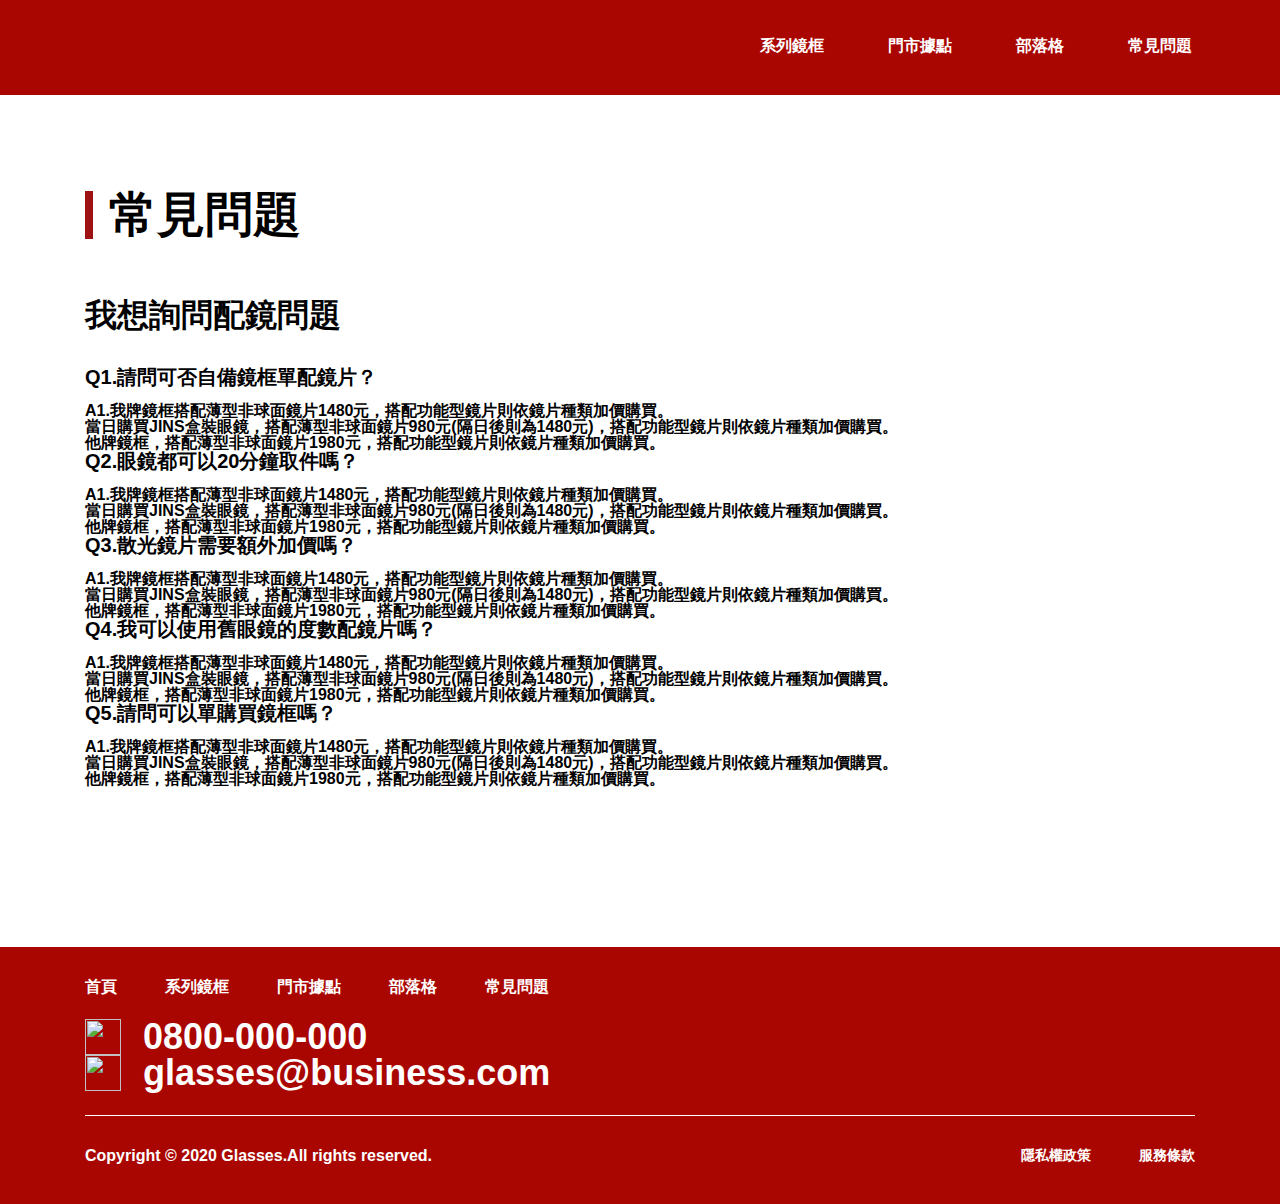
==== qa.html @ d9ca8573 "Update 2021-08-03T02:09:20.555Z" ====
<!DOCTYPE html>
<html lang="en">

<head>
  <meta charset="UTF-8">
  <meta name="viewport" content="width=device-width, initial-scale=1.0">
  <meta http-equiv="X-UA-Compatible" content="ie=edge">
  <title>常見問題</title>
  <link rel="stylesheet" href="./assets/style/all.css">
</head>

<body>
  <header class="header align-items-center">
      <h1><a href="#">
        看得清，才能看得遠
      </a></h1>
        <ul class="menu">
          <li><a href="#"> 系列鏡框</a></li>
          <li><a href="#">門市據點 </a></li>
          <li><a href="#"> 部落格</a></li>
          <li><a href="#"> 常見問題</a></li>
        </ul>
  </header>

  
<div class="question container">
  <h2>常見問題</h2>
  <h3>我想詢問配鏡問題</h3>
  <ul class="qa-list">
    <li>
      <h4> Q1.請問可否自備鏡框單配鏡片？</h4>
      <ul>
        <li>
          <p> A1.我牌鏡框搭配薄型非球面鏡片1480元，搭配功能型鏡片則依鏡片種類加價購買。</p>
          <li>
        </li>
        <p> 當日購買JINS盒裝眼鏡，搭配薄型非球面鏡片980元(隔日後則為1480元)，搭配功能型鏡片則依鏡片種類加價購買。</p>
          <li>
        </li>
        <p>他牌鏡框，搭配薄型非球面鏡片1980元，搭配功能型鏡片則依鏡片種類加價購買。</p>
        </li>
      </ul>
    </li>
    <li>
      <h4>Q2.眼鏡都可以20分鐘取件嗎？</h4>
      <ul>
        <li>
          <p> A1.我牌鏡框搭配薄型非球面鏡片1480元，搭配功能型鏡片則依鏡片種類加價購買。</p>
        </li>
        <li>
          <p>當日購買JINS盒裝眼鏡，搭配薄型非球面鏡片980元(隔日後則為1480元)，搭配功能型鏡片則依鏡片種類加價購買。</p>
        </li>
        <li>
          <p>他牌鏡框，搭配薄型非球面鏡片1980元，搭配功能型鏡片則依鏡片種類加價購買。</p>
        </li>
      </ul>
    </li>
    <li>
      <h4>Q3.散光鏡片需要額外加價嗎？</h4>
      <ul>
        <li>
          <p>  A1.我牌鏡框搭配薄型非球面鏡片1480元，搭配功能型鏡片則依鏡片種類加價購買。</p>
        </li>
        <li>
          <p>   當日購買JINS盒裝眼鏡，搭配薄型非球面鏡片980元(隔日後則為1480元)，搭配功能型鏡片則依鏡片種類加價購買。</p>
        </li>
        <li>
          <p>他牌鏡框，搭配薄型非球面鏡片1980元，搭配功能型鏡片則依鏡片種類加價購買。</p>
        </li>
      </ul>
    </li>
    <li>
      <h4>Q4.我可以使用舊眼鏡的度數配鏡片嗎？</h4>
      <ul>
        <li>
          <p>   A1.我牌鏡框搭配薄型非球面鏡片1480元，搭配功能型鏡片則依鏡片種類加價購買。 </p>
        </li>
        <li>
          <p>  當日購買JINS盒裝眼鏡，搭配薄型非球面鏡片980元(隔日後則為1480元)，搭配功能型鏡片則依鏡片種類加價購買。</p>
        </li>
        <li>
          <p>他牌鏡框，搭配薄型非球面鏡片1980元，搭配功能型鏡片則依鏡片種類加價購買。</p>
        </li>
      </ul>
    </li>
    <li>
      <h4>Q5.請問可以單購買鏡框嗎？</h4>
      <ul>
        <li>
          <p>  A1.我牌鏡框搭配薄型非球面鏡片1480元，搭配功能型鏡片則依鏡片種類加價購買。</p>
        </li>
        <li>
          <p> 當日購買JINS盒裝眼鏡，搭配薄型非球面鏡片980元(隔日後則為1480元)，搭配功能型鏡片則依鏡片種類加價購買。</p>
        </li>
        <li>
          <p>他牌鏡框，搭配薄型非球面鏡片1980元，搭配功能型鏡片則依鏡片種類加價購買。</p>
        </li>
      </ul>
    </li>
  </ul>
</div>



  <footer class="footer">
    <div class="container">
      <div class="box5 d-flex justify-content-between ">
        <div class="footer-head  ">
          <ul class="footer-menu  text-white">
            <li class="mr-6 "><a href="#">首頁</a></li>
            <li class="mr-6 "><a href="#">系列鏡框</a></li>
            <li class="mr-6 "><a href="#">門市據點</a></li>
            <li class="mr-6 "><a href="#">部落格</a></li>
            <li class="mr-6 "><a href="#">常見問題</a></li>
          </ul>
          <div class="footer-body ">
            <ul class="contact text-white">
                <li class="d-flex align-items-center"><img src="https://raw.githubusercontent.com/hexschool/webLayoutTraining1st/102c91f7b3d8e08005073f54b3283b09a18dc427/week3/icon-phone.svg" alt=""><a href="tel:+0800-000-000">0800-000-000</a></li>
                <li class="d-flex align-items-center"><img src="https://raw.githubusercontent.com/hexschool/webLayoutTraining1st/102c91f7b3d8e08005073f54b3283b09a18dc427/week3/icon-mail.svg" alt=""><a href="mailto:glasses@business.com">glasses@business.com</a></li>
            </ul>
        </div>

        </div>
        <ul class="socailMedia d-flex">
          <li class="mr-4">
            <a href="#">
              <img class=""  src="https://raw.githubusercontent.com/hexschool/webLayoutTraining1st/102c91f7b3d8e08005073f54b3283b09a18dc427/week3/icon-fb.svg" alt="">
            </li>
            </a>
            <li class="mr-4">
              <a href="#">
                <img  class="" src="https://raw.githubusercontent.com/hexschool/webLayoutTraining1st/102c91f7b3d8e08005073f54b3283b09a18dc427/week3/icon-ig.svg" alt="">
              </li>
              </a>
            <li>
              <a href="#">
                <img  class="" src="https://raw.githubusercontent.com/hexschool/webLayoutTraining1st/102c91f7b3d8e08005073f54b3283b09a18dc427/week3/icon-line.svg" alt="">
              </li>
              </a>
        </ul>
      </div>
        <div class="copyright d-flex justify-content-between">
          <p>Copyright © 2020 Glasses.All rights reserved.</p>
            <div class="copyright-content d-flex">
              <p class="mr-6">隱私權政策</p>
              <p>服務條款 </p>
            </div>
        </div>
    </div>
  </footer>
  <script src="./assets/js/vendors.js"></script>
  <script src="./assets/js/all.js"></script>
</body>

</html>
---- assets/style/all.css ----
/* http://meyerweb.com/eric/tools/css/reset/ 
   v2.0 | 20110126
   License: none (public domain)
*/
html, body, div, span, applet, object, iframe,
h1, h2, h3, h4, h5, h6, p, blockquote, pre,
a, abbr, acronym, address, big, cite, code,
del, dfn, em, img, ins, kbd, q, s, samp,
small, strike, strong, sub, sup, tt, var,
b, u, i, center,
dl, dt, dd, ol, ul, li,
fieldset, form, label, legend,
table, caption, tbody, tfoot, thead, tr, th, td,
article, aside, canvas, details, embed,
figure, figcaption, footer, header, hgroup,
menu, nav, output, ruby, section, summary,
time, mark, audio, video {
  margin: 0;
  padding: 0;
  border: 0;
  font-size: 100%;
  font: inherit;
  vertical-align: baseline; }

/* HTML5 display-role reset for older browsers */
article, aside, details, figcaption, figure,
footer, header, hgroup, menu, nav, section {
  display: block; }

body {
  line-height: 1; }

ol, ul {
  list-style: none; }

blockquote, q {
  quotes: none; }

blockquote:before, blockquote:after,
q:before, q:after {
  content: '';
  content: none; }

table {
  border-collapse: collapse;
  border-spacing: 0; }

*, *::before, *::after {
  -webkit-box-sizing: border-box;
          box-sizing: border-box; }

body {
  font-family: "Noto Sans", "Roboto", sans-serif;
  font-weight: bold; }

a {
  text-decoration: none;
  color: #fff; }

img {
  max-width: 100%;
  height: auto;
  display: block; }

.text-white {
  color: #fff; }

.d-flex {
  display: -webkit-box;
  display: -ms-flexbox;
  display: flex; }

.align-items-center {
  -webkit-box-align: center;
      -ms-flex-align: center;
          align-items: center; }

.justify-content-between {
  -webkit-box-pack: justify;
      -ms-flex-pack: justify;
          justify-content: space-between; }

.mb-2 {
  margin-bottom: 16px; }

.mb-3 {
  margin-bottom: 24px; }

.mb-4 {
  margin-bottom: 32px; }

.mr-4 {
  margin-right: 32px; }

.mb-5 {
  margin-bottom: 40px; }

.mr-6 {
  margin-right: 48px; }

.container {
  max-width: 1140px;
  margin: 0 auto;
  padding: 0 15px; }

@media (max-width: 992px) {
  .container {
    max-width: 720px; } }

@media (max-width: 767px) {
  .container {
    max-width: 375px; } }

.header {
  background-color: #AA0601;
  display: -webkit-box;
  display: -ms-flexbox;
  display: flex;
  padding: 0 56px;
  -webkit-box-pack: justify;
      -ms-flex-pack: justify;
          justify-content: space-between;
  position: -webkit-sticky;
  position: sticky;
  top: 0;
  z-index: 1; }
  .header h1 a {
    background-image: url(https://github.com/hexschool/webLayoutTraining1st/blob/master/week3/logo.png?raw=true);
    background-repeat: no-repeat;
    height: 49px;
    text-indent: 101%;
    white-space: nowrap;
    overflow: hidden;
    display: block; }
  .header .menu {
    display: -webkit-box;
    display: -ms-flexbox;
    display: flex;
    -ms-flex-wrap: wrap;
        flex-wrap: wrap;
    -webkit-box-align: center;
        -ms-flex-align: center;
            align-items: center; }
    .header .menu li {
      text-align: center; }
      .header .menu li:last-child {
        margin-right: 0; }
    .header .menu a {
      display: block;
      padding: 38px 32px 41px 32px; }
      .header .menu a:hover {
        background: orange; }

@media (max-width: 992px) {
  .header {
    padding: 0px 39px; }
    .header h1 a {
      text-align: center; }
    .header .menu a {
      padding-left: 20px;
      padding-right: 20px; } }

@media (max-width: 992px) and (max-width: 767px) {
  .header {
    -webkit-box-orient: vertical;
    -webkit-box-direction: normal;
        -ms-flex-direction: column;
            flex-direction: column;
    padding: 0; }
    .header .menu a {
      padding-left: 32px;
      padding-right: 32px; }
    .header .menu a {
      padding-top: 0;
      padding-bottom: 0; }
    .header .menu li {
      text-align: center;
      width: 50%;
      margin: 0 auto 0 auto;
      border: 1px solid #fff;
      padding: 8px 0; } }

.footer {
  background-color: #AA0601;
  padding-top: 32px;
  padding-bottom: 40px; }
  .footer .footer-head {
    display: -webkit-box;
    display: -ms-flexbox;
    display: flex;
    -webkit-box-orient: vertical;
    -webkit-box-direction: normal;
        -ms-flex-direction: column;
            flex-direction: column; }
  .footer .footer-menu {
    display: -webkit-box;
    display: -ms-flexbox;
    display: flex; }
    .footer .footer-menu a:hover {
      color: green; }

.socailMedia img {
  -webkit-transition-duration: .25s;
       -o-transition-duration: .25s;
          transition-duration: .25s; }

@media (max-width: 767px) {
  .footer {
    padding-top: 24px;
    padding-bottom: 24px; } }

.footer-body {
  padding-top: 24px;
  padding-bottom: 24px; }

.contact a {
  font-size: 36px; }
  .contact a:hover {
    color: green; }

.contact img {
  height: 36px;
  width: 36px;
  margin-right: 22px; }

.copyright {
  padding-top: 32px;
  color: #fff;
  border-top: 1px solid #fff; }

.copyright-content p {
  font-size: 14px; }

@media (max-width: 992px) {
  .socailMedia img {
    width: 24px;
    height: 24px; }
  .contact a {
    font-size: 20px;
    line-height: 30px; }
  .contact img {
    width: 18px;
    height: 18px; }
  .footer-menu li {
    margin-right: 40px; } }

@media (max-width: 767px) {
  .footer .footer-menu {
    display: none; }
  .contact a {
    font-size: 16px; }
  .contact img {
    width: 16px;
    height: 16px;
    margin-right: 5px; }
  .copyright {
    padding-top: 16px; }
    .copyright p {
      font-size: 14px;
      margin-bottom: 8px; }
  .copyright, .copyright-content {
    -webkit-box-orient: vertical;
    -webkit-box-direction: normal;
        -ms-flex-direction: column;
            flex-direction: column; }
  .copyright-content p {
    margin-bottom: 8px; }
    .copyright-content p:last-child {
      margin: 0; }
  .footer-body {
    padding-top: 0; } }

@media (max-width: 992px) {
  .socailMedia li:not(:last-child) {
    margin-right: 24px; } }

.question {
  padding-top: 96px;
  padding-bottom: 160px; }

@media (max-width: 992px) {
  .question {
    padding-top: 60px;
    padding-bottom: 96px; } }

@media (max-width: 767px) {
  .question {
    padding-top: 28px;
    padding-bottom: 56px; } }

.question h2 {
  font-size: 48px;
  border-left: 8px solid #9F1213;
  padding-left: 16px;
  margin-bottom: 60px; }

.question h3 {
  font-size: 32px;
  margin-bottom: 36px; }

@media (max-width: 992px) {
  .question h2 {
    border-left: 4px solid #9F1213;
    margin-bottom: 40px; }
  .question h3 {
    margin-bottom: 32px; } }

@media (max-width: 767px) {
  .question h2 {
    font-size: 28px;
    border-left: 4px solid #9F1213;
    padding-left: 8px;
    margin-bottom: 24px; }
  .question h3 {
    font-size: 20px;
    margin-bottom: 24px; } }

.qa-list h4 {
  font-size: 20px;
  margin-bottom: 16px;
  font-weight: bold; }

@media (max-width: 767px) {
  .qa-list h4 {
    font-size: 16px;
    margin-bottom: 8px; } }

/*# sourceMappingURL=all.css.map */
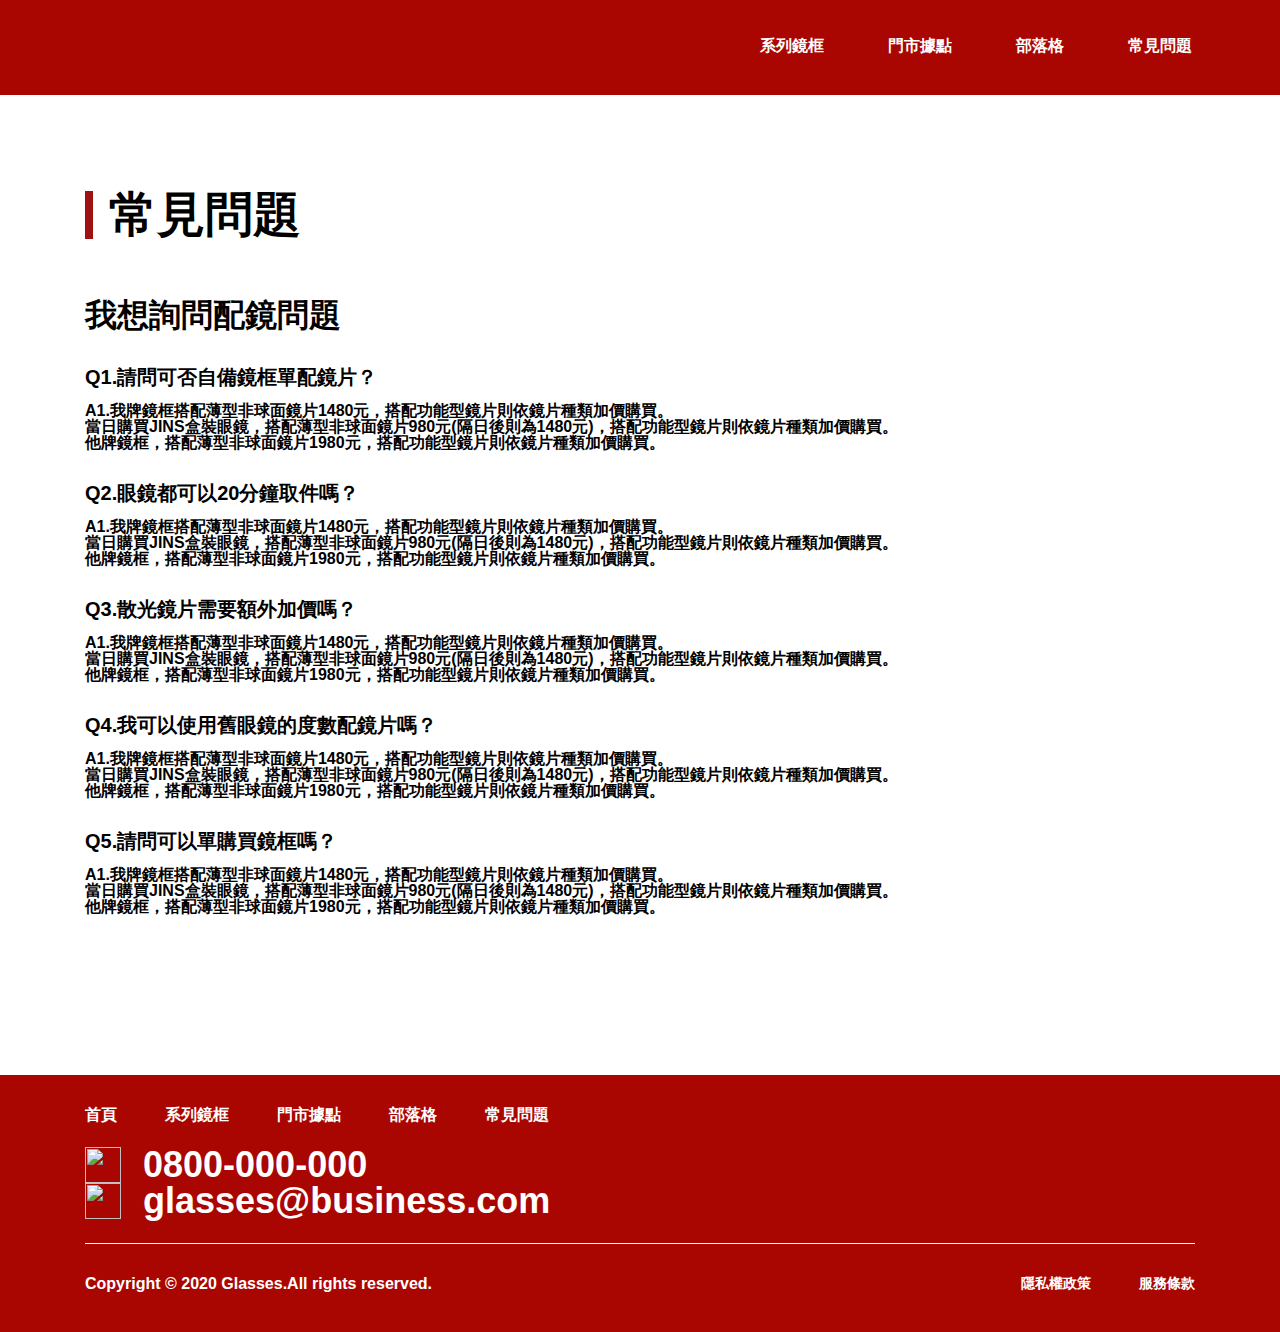
==== commit a08011ad: "Update 2021-08-03T05:17:42.526Z" ====
--- a/qa.html
+++ b/qa.html
@@ -11,7 +11,7 @@
 
 <body>
   <header class="header align-items-center">
-      <h1><a href="#">
+      <h1><a href="/.index.html">
         看得清，才能看得遠
       </a></h1>
         <ul class="menu">
@@ -29,7 +29,7 @@
   <ul class="qa-list">
     <li>
       <h4> Q1.請問可否自備鏡框單配鏡片？</h4>
-      <ul>
+      <ul class="answer-list">
         <li>
           <p> A1.我牌鏡框搭配薄型非球面鏡片1480元，搭配功能型鏡片則依鏡片種類加價購買。</p>
           <li>
@@ -43,7 +43,7 @@
     </li>
     <li>
       <h4>Q2.眼鏡都可以20分鐘取件嗎？</h4>
-      <ul>
+      <ul class="answer-list">
         <li>
           <p> A1.我牌鏡框搭配薄型非球面鏡片1480元，搭配功能型鏡片則依鏡片種類加價購買。</p>
         </li>
@@ -57,7 +57,7 @@
     </li>
     <li>
       <h4>Q3.散光鏡片需要額外加價嗎？</h4>
-      <ul>
+      <ul class="answer-list">
         <li>
           <p>  A1.我牌鏡框搭配薄型非球面鏡片1480元，搭配功能型鏡片則依鏡片種類加價購買。</p>
         </li>
@@ -71,7 +71,7 @@
     </li>
     <li>
       <h4>Q4.我可以使用舊眼鏡的度數配鏡片嗎？</h4>
-      <ul>
+      <ul class="answer-list">
         <li>
           <p>   A1.我牌鏡框搭配薄型非球面鏡片1480元，搭配功能型鏡片則依鏡片種類加價購買。 </p>
         </li>
@@ -122,12 +122,12 @@
 
         </div>
         <ul class="socailMedia d-flex">
-          <li class="mr-4">
+          <li >
             <a href="#">
               <img class=""  src="https://raw.githubusercontent.com/hexschool/webLayoutTraining1st/102c91f7b3d8e08005073f54b3283b09a18dc427/week3/icon-fb.svg" alt="">
             </li>
             </a>
-            <li class="mr-4">
+            <li >
               <a href="#">
                 <img  class="" src="https://raw.githubusercontent.com/hexschool/webLayoutTraining1st/102c91f7b3d8e08005073f54b3283b09a18dc427/week3/icon-ig.svg" alt="">
               </li>
--- a/assets/style/all.css
+++ b/assets/style/all.css
@@ -199,11 +199,6 @@
     .footer .footer-menu a:hover {
       color: green; }
 
-.socailMedia img {
-  -webkit-transition-duration: .25s;
-       -o-transition-duration: .25s;
-          transition-duration: .25s; }
-
 @media (max-width: 767px) {
   .footer {
     padding-top: 24px;
@@ -270,10 +265,6 @@
   .footer-body {
     padding-top: 0; } }
 
-@media (max-width: 992px) {
-  .socailMedia li:not(:last-child) {
-    margin-right: 24px; } }
-
 .question {
   padding-top: 96px;
   padding-bottom: 160px; }
@@ -325,4 +316,15 @@
     font-size: 16px;
     margin-bottom: 8px; } }
 
+.answer-list {
+  margin-bottom: 32px; }
+
+@media (max-width: 992px) {
+  .answer-list {
+    margin-bottom: 24px; } }
+
+@media (max-width: 767px) {
+  .answer-list {
+    margin-bottom: 20px; } }
+
 /*# sourceMappingURL=all.css.map */
